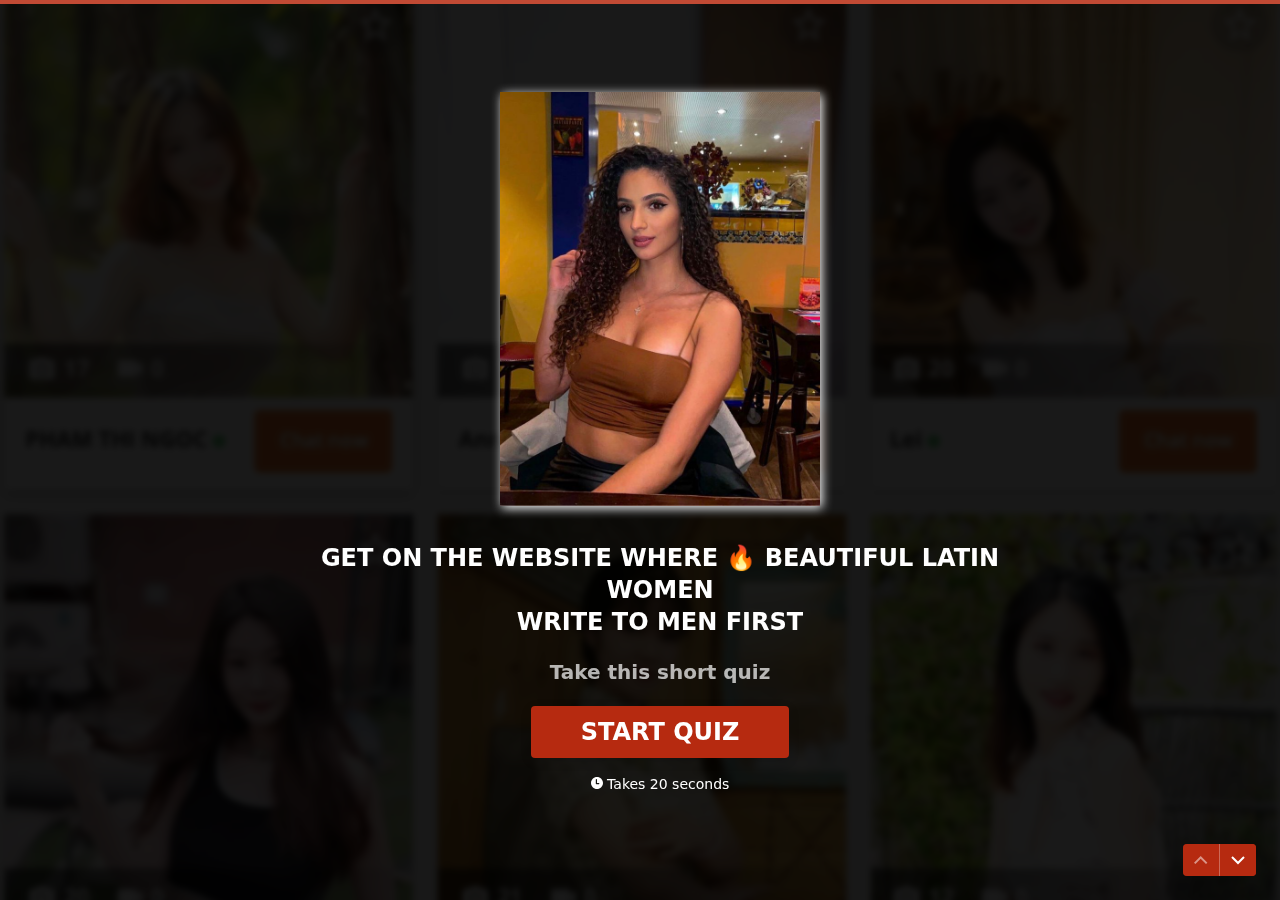
==== latina/index.html @ 430ce26b "Latin basic" ====
<!DOCTYPE html>
<html lang="en">

<head>
    <meta charset="UTF-8">
    <meta http-equiv="X-UA-Compatible" content="IE=edge">
    <meta name="viewport" content="width=device-width, initial-scale=1.0">
    <link rel="stylesheet" href="./scss/reset.css">
    <link rel="stylesheet" href="./scss/style.css">
    <link rel="preconnect" href="https://fonts.googleapis.com">
    <link rel="preconnect" href="https://fonts.gstatic.com" crossorigin>
    <link
        href="https://fonts.googleapis.com/css2?family=Oxygen&family=Roboto:ital,wght@0,400;0,700;1,400&family=Ubuntu:wght@400;700&display=swap"
        rel="stylesheet">
    <title>Quiz</title>
</head>
<!-- quiz with new anal v5-->

<body>
    <main>
        <div class="wrapper">
            <div class="line"></div>
            <div class="line" id="line"></div>
            <picture class="picture">
                <img src="./img/bg.jpg" alt="bg">
            </picture>

            <div class="container">
                <div class="main">
                    <div class="main__container">
                        <div class="main__header">
                            <picture class="main__header-img">
                                <source src="./img/photo.webp" type="webp">
                                <img src="./img/photo.jpg" alt="">
                            </picture>
                            <div class="main__wrapper">
                                <div class="main__header-title">
                                    <h1>
                                        GET ON THE WEBSITE WHERE 🔥 BEAUTIFUL LATIN WOMEN
                                        <br>
                                        WRITE TO MEN FIRST
                                    </h1>

                                </div>
                                <p class="main__header-title-subtitle">
                                    <strong>
                                        Take this short quiz
                                    </strong>
                                </p>
                                <button class="main__button start__button">
                                    <span class="main__button-text-start">
                                        START QUIZ
                                    </span>
                                </button>
                                <p class="timer">
                                    <span data-qa="icon" aria-hidden="true" class="time">
                                        <svg width="12" height="12" viewBox="0 0 12 12">
                                            <path fill-rule="evenodd" clip-rule="evenodd"
                                                d="M12 6C12 2.68629 9.31371 0 6 0C2.68629 0 0 2.68629 0 6C0 9.31371 2.68629 12 6 12C9.31371 12 12 9.31371 12 6ZM5.99033 2.59455C5.93953 2.31465 5.69455 2.1024 5.4 2.1024C5.06863 2.1024 4.8 2.37103 4.8 2.7024V6.6L4.80967 6.70785C4.86047 6.98775 5.10545 7.2 5.4 7.2H7.8L7.90785 7.19033C8.18775 7.13953 8.4 6.89455 8.4 6.6C8.4 6.26863 8.13137 6 7.8 6H6V2.7024L5.99033 2.59455Z">
                                            </path>
                                        </svg>
                                    </span>
                                    Takes 20 seconds
                                </p>
                            </div>
                        </div>

                        <div class="main__header">
                            <div class="main__num">
                                <div class="main__num-inner">
                                    <span class="main__num-number">
                                        1
                                    </span>
                                    <span class="main__num-svg desc">
                                        <svg style="height: 10px; width: 11px;">
                                            <path d="M7.586 5L4.293 1.707 5.707.293 10.414 5 5.707 9.707 4.293 8.293z">
                                            </path>
                                            <path d="M8 4v2H0V4z"></path>
                                        </svg>

                                    </span>
                                    <span class="main__num-svg mob">
                                        <svg style="height: 7px; width: 8px;">
                                            <path d="M5 3.5v1.001H-.002v-1z"></path>
                                            <path d="M4.998 4L2.495 1.477 3.2.782 6.416 4 3.199 7.252l-.704-.709z">
                                            </path>
                                        </svg>
                                    </span>
                                </div>
                            </div>
                            <div class="main__wrapper">
                                <p class="main__header-title">
                                    <strong>
                                        ARE YOU INTERESTED IN LATIN WOMEN?
                                    </strong>
                                </p>
                                <br>
                                <br>
                                <div class="main__header-wrapper">
                                    <div class="main__header-block">
                                        <ul class="main__header-items">
                                            <li class="main__header-item">
                                                <span class="main__header-item-letter">
                                                    <span class="main__header-item-letter-hover">key</span>
                                                    A
                                                </span>
                                                <div class="main__text-inner">
                                                    <p class="main__header-item-text">
                                                        I have already dates one
                                                    </p>
                                                    <div class="main__header-check">
                                                        <svg style="height: 13px; width: 16px;">
                                                            <path
                                                                d='M14.293.293l1.414 1.414L5 12.414.293 7.707l1.414-1.414L5 9.586z'>
                                                            </path>
                                                        </svg>
                                                    </div>
                                                </div>
                                            </li>
                                            <li class="main__header-item">
                                                <span class="main__header-item-letter">
                                                    <span class="main__header-item-letter-hover">key</span>
                                                    B
                                                </span>
                                                <div class="main__text-inner">
                                                    <p class="main__header-item-text">
                                                        I feel drawn towards them
                                                    </p>
                                                    <div class="main__header-check">
                                                        <svg style="height: 13px; width: 16px;">
                                                            <path
                                                                d='M14.293.293l1.414 1.414L5 12.414.293 7.707l1.414-1.414L5 9.586z'>
                                                            </path>
                                                        </svg>
                                                    </div>
                                                </div>
                                            </li>
                                            <li class="main__header-item">
                                                <span class="main__header-item-letter">
                                                    <span class="main__header-item-letter-hover">key</span>
                                                    C
                                                </span>
                                                <div class="main__text-inner">
                                                    <p class="main__header-item-text">
                                                        I'm not interested in them
                                                    </p>
                                                    <div class="main__header-check">
                                                        <svg style="height: 13px; width: 16px;">
                                                            <path
                                                                d='M14.293.293l1.414 1.414L5 12.414.293 7.707l1.414-1.414L5 9.586z'>
                                                            </path>
                                                        </svg>
                                                    </div>
                                                </div>
                                            </li>
                                        </ul>
                                    </div>
                                    <button class="main__button">
                                        <span class="main__button-text">
                                            OK
                                        </span>
                                        <span>
                                            <svg class=" main__button-svg" style="height: 13px; width: 16px;">
                                                <path
                                                    d='M14.293.293l1.414 1.414L5 12.414.293 7.707l1.414-1.414L5 9.586z'>
                                                </path>
                                            </svg>
                                        </span>
                                    </button>
                                </div>
                            </div>
                        </div>

                        <div class="main__header">
                            <div class="main__num">
                                <div class="main__num-inner">
                                    <span class="main__num-number">
                                        2
                                    </span>
                                    <span class="main__num-svg desc">
                                        <svg style="height: 10px; width: 11px;">
                                            <path d="M7.586 5L4.293 1.707 5.707.293 10.414 5 5.707 9.707 4.293 8.293z">
                                            </path>
                                            <path d="M8 4v2H0V4z"></path>
                                        </svg>

                                    </span>
                                    <span class="main__num-svg mob">
                                        <svg style="height: 7px; width: 8px;">
                                            <path d="M5 3.5v1.001H-.002v-1z"></path>
                                            <path d="M4.998 4L2.495 1.477 3.2.782 6.416 4 3.199 7.252l-.704-.709z">
                                            </path>
                                        </svg>
                                    </span>
                                </div>
                            </div>
                            <div class="main__wrapper">
                                <p class="main__header-title">
                                    <strong>
                                        WHAT DO YOU THINK ABOUT AGE DIFFERENCE?
                                    </strong>
                                </p>
                                <br>
                                <br>
                                <div class="main__header-wrapper">
                                    <div class="main__header-block">
                                        <ul class="main__header-items">
                                            <li class="main__header-item">
                                                <span class="main__header-item-letter">
                                                    <span class="main__header-item-letter-hover">key</span>
                                                    A
                                                </span>
                                                <div class="main__text-inner">
                                                    <p class="main__header-item-text">
                                                        The man can be older than the woman
                                                    </p>
                                                    <div class="main__header-check">
                                                        <svg style="height: 13px; width: 16px;">
                                                            <path
                                                                d='M14.293.293l1.414 1.414L5 12.414.293 7.707l1.414-1.414L5 9.586z'>
                                                            </path>
                                                        </svg>
                                                    </div>
                                                </div>
                                            </li>
                                            <li class="main__header-item">
                                                <span class="main__header-item-letter">
                                                    <span class="main__header-item-letter-hover">key</span>
                                                    B
                                                </span>
                                                <div class="main__text-inner">
                                                    <p class="main__header-item-text">
                                                        The woman can be older than the man
                                                    </p>
                                                    <div class="main__header-check">
                                                        <svg style="height: 13px; width: 16px;">
                                                            <path
                                                                d='M14.293.293l1.414 1.414L5 12.414.293 7.707l1.414-1.414L5 9.586z'>
                                                            </path>
                                                        </svg>
                                                    </div>
                                                </div>
                                            </li>
                                            <li class="main__header-item">
                                                <span class="main__header-item-letter">
                                                    <span class="main__header-item-letter-hover">key</span>
                                                    C
                                                </span>
                                                <div class="main__text-inner">
                                                    <p class="main__header-item-text">
                                                        I don't care
                                                    </p>
                                                    <div class="main__header-check">
                                                        <svg style="height: 13px; width: 16px;">
                                                            <path
                                                                d='M14.293.293l1.414 1.414L5 12.414.293 7.707l1.414-1.414L5 9.586z'>
                                                            </path>
                                                        </svg>
                                                    </div>
                                                </div>
                                            </li>
                                        </ul>
                                    </div>
                                    <button class="main__button">
                                        <span class="main__button-text">
                                            OK
                                        </span>
                                        <span>
                                            <svg class=" main__button-svg" style="height: 13px; width: 16px;">
                                                <path
                                                    d='M14.293.293l1.414 1.414L5 12.414.293 7.707l1.414-1.414L5 9.586z'>
                                                </path>
                                            </svg>
                                        </span>
                                    </button>
                                </div>
                            </div>
                        </div>

                        

                        <div class="main__header">
                            <div class="main__num">
                                <div class="main__num-inner">
                                    <span class="main__num-number">
                                        3
                                    </span>
                                    <span class="main__num-svg desc">
                                        <svg style="height: 10px; width: 11px;">
                                            <path d="M7.586 5L4.293 1.707 5.707.293 10.414 5 5.707 9.707 4.293 8.293z">
                                            </path>
                                            <path d="M8 4v2H0V4z"></path>
                                        </svg>

                                    </span>
                                    <span class="main__num-svg mob">
                                        <svg style="height: 7px; width: 8px;">
                                            <path d="M5 3.5v1.001H-.002v-1z"></path>
                                            <path d="M4.998 4L2.495 1.477 3.2.782 6.416 4 3.199 7.252l-.704-.709z">
                                            </path>
                                        </svg>
                                    </span>
                                </div>
                            </div>
                            <div class="main__wrapper">
                                <p class="main__header-title">
                                    <strong>
                                        ONE FEMALE MEMBER WANTS TO VISIT YOU. WHICH PLACE DO YOU SUGGEST?
                                    </strong>
                                </p>
                                <br>
                                <br>
                                <div class="main__header-wrapper">
                                    <div class="main__header-block">
                                        <ul class="main__header-items">
                                            <a href="./finish/index.html" class="start-button">
                                                <li class="main__header-item">
                                                    <span class="main__header-item-letter">
                                                        <span class="main__header-item-letter-hover">key</span>
                                                        A
                                                    </span>
                                                    <div class="main__text-inner">
                                                        <p class="main__header-item-text">
                                                            Hotel
                                                        </p>
                                                        <div class="main__header-check">
                                                            <svg style="height: 13px; width: 16px;">
                                                                <path
                                                                    d='M14.293.293l1.414 1.414L5 12.414.293 7.707l1.414-1.414L5 9.586z'>
                                                                </path>
                                                            </svg>
                                                        </div>
                                                    </div>
                                                </li>
                                            </a>
                                            <a href="./finish/index.html" class="start-button">
                                                <li class="main__header-item">
                                                    <span class="main__header-item-letter">
                                                        <span class="main__header-item-letter-hover">key</span>
                                                        B
                                                    </span>
                                                    <div class="main__text-inner">
                                                        <p class="main__header-item-text">
                                                            Cinema
                                                        </p>
                                                        <div class="main__header-check">
                                                            <svg style="height: 13px; width: 16px;">
                                                                <path
                                                                    d='M14.293.293l1.414 1.414L5 12.414.293 7.707l1.414-1.414L5 9.586z'>
                                                                </path>
                                                            </svg>
                                                        </div>
                                                    </div>
                                                </li>
                                            </a>
                                            <a href="./finish/index.html" class="start-button">
                                                <li class="main__header-item">
                                                    <span class="main__header-item-letter">
                                                        <span class="main__header-item-letter-hover">key</span>
                                                        C
                                                    </span>
                                                    <div class="main__text-inner">
                                                        <p class="main__header-item-text">
                                                            City park
                                                        </p>
                                                        <div class="main__header-check">
                                                            <svg style="height: 13px; width: 16px;">
                                                                <path
                                                                    d='M14.293.293l1.414 1.414L5 12.414.293 7.707l1.414-1.414L5 9.586z'>
                                                                </path>
                                                            </svg>
                                                        </div>
                                                    </div>
                                                </li>
                                            </a>
                                        </ul>
                                    </div>
                                    <a href="./finish/index.html" class="main__button start__button start-button">
                                        <span class="main__button-text">
                                            Submit
                                        </span>
                                    </a>
                                </div>
                            </div>
                        </div>
                    </div>
                </div>
                <div class="footer">
                    <div class="footer__inner">
                        <div class="footer__wrapper">
                            <nav class="footer__nav">
                                <button class="footer__btn " id="button__down">
                                    <span class="footer__btn-span">
                                        <svg class="footer__btn-span-svg" style="height: 9; width: 14px">
                                            <path d="M12.293.293l1.414 1.414L7 8.414.293 1.707 1.707.293 7 5.586z">
                                            </path>
                                        </svg>
                                    </span>
                                </button>

                                <div class="footer__divider"></div>

                                <button class="footer__btn " id="button__up" disabled>
                                    <span class="footer__btn-span">
                                        <svg class="footer__btn-span-svg" style="height: 9; width: 14px">
                                            <path
                                                d="M11.996 8.121l1.414-1.414L6.705 0 0 6.707l1.414 1.414 5.291-5.293z">
                                            </path>
                                        </svg>
                                    </span>
                                </button>

                            </nav>

                        </div>
                    </div>
                </div>

            </div>
        </div>
    </main>
    <script src="./js/main.js"></script>

</body>

</html>
---- latina/scss/style.css ----
*{box-sizing:border-box}:root{--main-btn-color: rgb(182, 42, 16);--main-hover-color: rgb(193, 74, 52)}html{height:100%;margin:0;padding:0;overflow:hidden}a{outline:none;border:none;text-decoration:none;color:inherit}a.button{font-weight:700;cursor:pointer;font-family:inherit;width:100%;margin:0px;box-shadow:rgba(0,0,0,.1) 0px 3px 12px 0px;padding:8px 18px;min-height:48px;background-color:var(--main-btn-color);color:#fff;border-radius:4px;text-align:center;font-size:24px;line-height:32px}li{list-style:none}body{font-family:system-ui,-apple-system,BlinkMacSystemFont,"Segoe UI",Roboto,Oxygen,Ubuntu,Cantarell,"Fira Sans","Droid Sans","Helvetica Neue",sans-serif;font-weight:normal;overflow:hidden;margin:0;padding:0;width:100%;height:100%;max-height:calc(var(--vh, 1vh)*100);color:#fff}.picture{position:absolute;z-index:-1;display:flex;top:0;left:0;width:100%;height:100%}.picture::before{position:absolute;content:"";background-color:rgba(0,0,0,.9);top:0;left:0;width:100%;height:100%}.picture img{width:100%;height:100%;object-fit:cover;object-position:top}.main{display:flex;flex-direction:column;justify-content:center;align-items:center;padding:25px;overflow:hidden;height:calc(var(--vh, 1vh)*100)}.main__inner{overflow:auto;height:100%}.main__picture{display:block;margin:0px auto;max-width:220px;width:100%;height:auto}.main__picture img{width:100%;height:auto;margin:0px auto;padding-bottom:20px}.main__text{text-align:center;font-weight:normal;line-height:35px;max-width:700px}@media(max-width: 767px){.main__text{font-size:calc(24px + 34.2*(100vw - 320px)/1280)}}@media(min-width: 768px){.main__text{font-size:calc(24px + 6*100vw/1280)}}.main__text p{padding-bottom:35px}.main__footer{position:fixed;width:100%;height:75px;z-index:10;display:flex;flex-direction:column;bottom:0;justify-content:center;align-items:center;padding:8px 16px;background-color:rgba(255,255,255,.05);box-shadow:rgba(255,255,255,.2) 0px -1px}.main__button{display:flex;align-items:center;justify-content:center;width:100%}.main__button-link{display:flex;justify-content:center;width:100%}.main__button button{width:100%}@media(min-width: 768px){.main__picture{max-width:300px}.main__footer{margin-top:20px}.main__text{line-height:44px}.main__button{width:auto}a.button{font-size:34px;width:fit-content;padding:13px 40px}}.line{width:100%;height:4px;overflow:hidden;position:fixed;top:0;left:0;background-color:var(--main-hover-color);transition:width .3s ease}.time{fill:#fff}.timer{text-align:center;font-size:14px;line-height:20px}.main__header-title div,.main__header-title h1{font-weight:600;font-size:24px;line-height:32px;text-align:center;color:#fff;margin-bottom:16px}.main__header-title-subtitle{font-size:20px;line-height:28px;color:rgba(255,255,255,.7);text-align:center}.big{margin-bottom:10px}.little{font-weight:normal}.main__header-img{max-width:320px;max-height:46vh;margin:0 auto 20px;box-shadow:2px 2px 10px #fff;width:100%;height:100%;position:relative}.main__header-img img{width:100%;height:100%;object-fit:cover;position:absolute;object-position:top}.main__button-text-start{font-size:24px;line-height:28px;padding:5px 35px}.main__header-item.checked{animation:blink .2s linear 2;box-shadow:rgba(255,247,249,.8) 0 0 0 2px inset}.main__header-item.checked:active{animation:blink .2s linear 2}.main__header-item.checked .main__header-check{display:block}.main__header-item.checked .main__header-item-letter{white-space:nowrap;border-color:#fff;background-color:#fff;color:#2f2c29}.main__header-item:hover .main__header-item-letter{width:50px;margin-left:-26px;display:flex;flex-direction:row}.main__header-item:hover .main__header-item-letter-hover{display:block;margin-right:5px}.footer__btn:disabled{opacity:.5}@keyframes blink{0%{opacity:1}20%{opacity:.5}70%{opacity:.2}80%{opacity:0}90%{opacity:0}}.main__text-inner{display:flex;align-items:center}.main{height:calc(var(--vh, 1vh)*100);max-width:1440px;margin:auto}.main__container{height:100vh;padding:0 40px;min-height:calc(var(--vh, 1vh)*100);overflow:hidden;display:flex;flex-direction:column}.main__num{display:flex;top:25px;align-items:center;position:relative;right:40px;width:30px}.main__num-inner{fill:#fff}.main__header{height:calc(var(--vh, 1vh)*100);min-height:100%;max-width:750px;flex-direction:column;padding-left:40px;margin:auto;text-align:left;justify-content:center;align-items:flex-start;overflow:auto;transition:margin 1s ease;position:relative;display:inline-flex}.main__header-wrapper{width:fit-content;max-width:100%}.main__header-title{font-size:24px;line-height:32px;color:#fff}.main__header-check{display:none;flex-shrink:0;opacity:1;fill:#fff;transition:fill .2s ease 0s;position:absolute;right:14px}.main__header-items{display:flex;flex-direction:column}.main__header-item{margin-bottom:8px;margin-right:0;width:100%;min-width:75px;min-height:40px;position:relative;display:flex;border-radius:4px;box-shadow:rgba(255,255,255,.6) 0px 0px 0px 1px inset;color:#fff;background-color:rgba(255,255,255,.1);outline:0;padding:4px;cursor:pointer;opacity:1;font-weight:300;min-width:168px}.main__header-item:hover{background-color:rgba(255,255,255,.5)}.main__header-item-text{max-width:100%;font-size:20px;line-height:28px;margin:0 40px 0 35px}.main__header-item-letter{position:absolute;width:24px;min-width:22px;margin:5px;height:24px;border-radius:2px;font-size:12px;line-height:16px;border-radius:2px;border-color:rgba(255,255,255,.6);background-color:rgba(4,1,3,.8);border:1px solid rgba(255,255,255,.6);display:flex;align-items:center;font-weight:700;justify-content:center;flex-direction:column;text-align:center}.main__header-item-letter-hover{display:none}.main__header-block+.main__button{margin:16px 0}.main__button{width:fit-content;position:relative;font-family:inherit;font-weight:700;display:flex;justify-content:center;align-items:center;cursor:pointer;outline:none;border:1px solid rgba(0,0,0,0);margin:16px auto;box-shadow:rgba(0,0,0,.1) 0 3px 12px 0;padding:6px 14px;min-height:40px;background-color:var(--main-btn-color);color:#fff;border-radius:4px}.main__button:hover{background-color:var(--main-hover-color)}.main__button-svg{margin-left:8px;display:block;fill:#fff;transition:fill .2s ease 0s}.main__button-text{margin:0;max-width:100%;font-weight:unset;font-size:20px;line-height:28px}.footer__inner{width:100%;display:flex;-webkit-box-pack:start;justify-content:flex-start;flex-direction:row-reverse;font-family:sans-serif;padding:24px;pointer-events:none;position:absolute;bottom:0;left:0}.footer__wrapper{display:flex;flex-direction:row;justify-content:flex-end;width:auto;box-shadow:none;border-radius:4px;user-select:none;line-height:0;background-color:rgba(0,0,0,0);pointer-events:auto;white-space:nowrap}.footer__nav{display:flex;flex-direction:row-reverse;border-radius:4px;background-color:var(--main-btn-color)}.footer__btn{font-weight:700;cursor:pointer;outline:none;border:1px solid rgba(0,0,0,0);width:36px;min-width:36px;height:32px;justify-content:center;background-color:var(--main-btn-color);color:#fff;border-radius:4px}.footer__btn:hover{background-color:var(--main-hover-color)}.footer__btn-span-svg{display:block;fill:#fff;transition:fill .2s ease 0s;margin:auto}.footer__divider{background-color:rgba(255,255,255,.3);width:1px;height:100%}.footer .submit__button{width:fit-content}.mob{display:none}@media(max-width: 568px)and (orientation: landscape){.main__header{display:inline-block}}@media(max-width: 568px){.mob{display:block}.desc{display:none}.container{max-width:540px;margin:0 auto}.submit__button{width:100%}.main__container{padding:0}.main__header{padding:20px 40px 60px;text-align:left}.main__header-title{font-size:30px;line-height:38px;font-weight:300}.main__header-item-text{font-size:20px;line-height:28px;font-weight:300}.main__button-text{font-size:16px;line-height:24px}.main__num{right:23px;top:32px}.main__num-number{font-weight:unset;font-size:14px;line-height:20px}.main__num-svg{margin-left:3px}.main__num-inner{display:flex;align-items:flex-start}a{width:100%}.footer__inner{flex-direction:revert;width:100%;background-color:rgba(47,44,41,.8);z-index:10;padding:8px}}@media(max-width: 575px){.main__header-title div{font-size:18px;line-height:28px}.main__header-title h1{font-size:18px;line-height:22px}.big{margin-bottom:3px}}.main__header-item a{display:flex;width:100%}/*# sourceMappingURL=style.css.map */
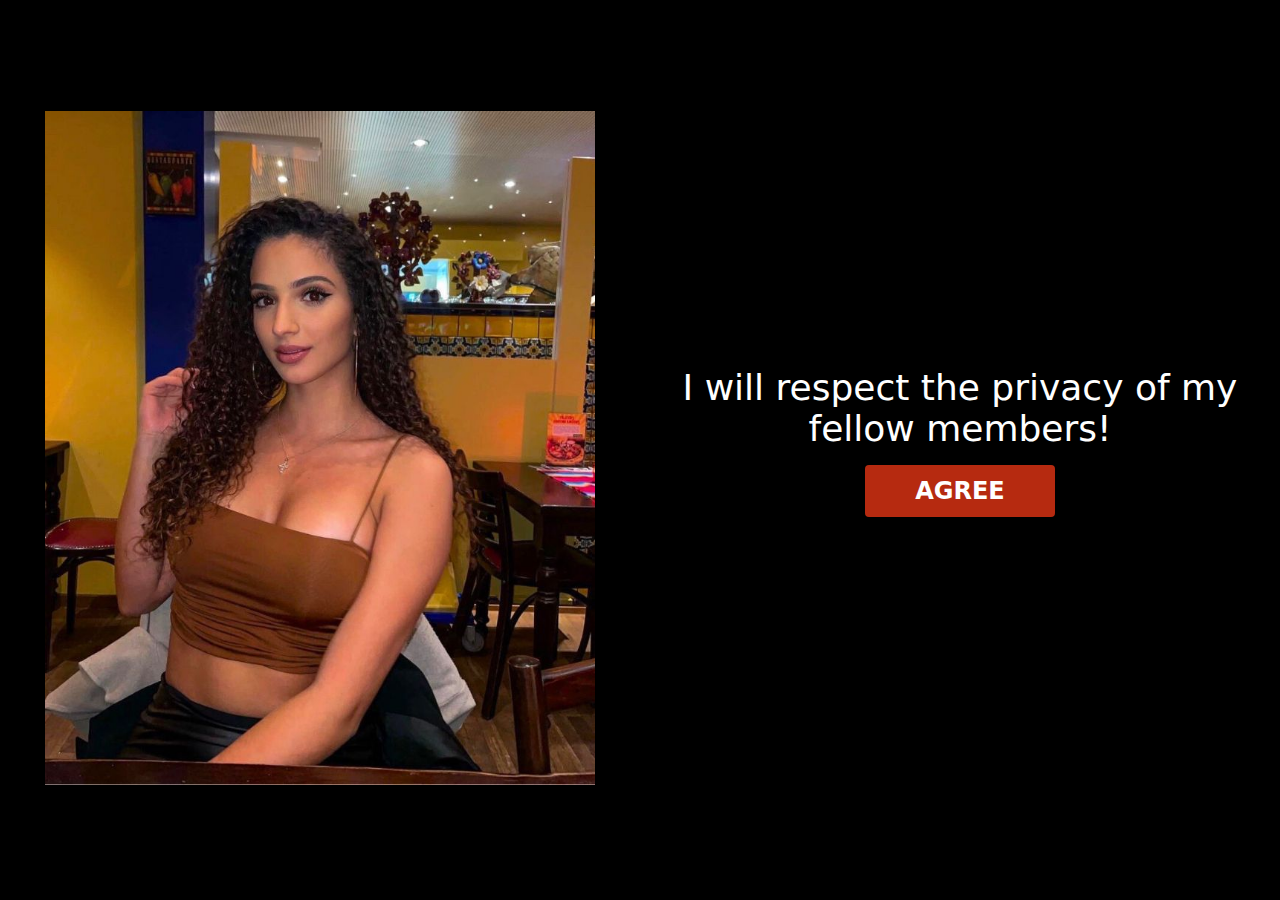
==== commit 8c0f9fe9: "Finish beta version" ====
--- a/latina/index.html
+++ b/latina/index.html
@@ -20,13 +20,36 @@
 <body>
     <main>
         <div class="wrapper">
-            <div class="line"></div>
             <div class="line" id="line"></div>
             <picture class="picture">
                 <img src="./img/bg.jpg" alt="bg">
             </picture>
 
-            <div class="container">
+            <div class="container main__hero-wrapper">
+                <div class="main">
+                    <div class="main__hero">
+                        <picture class="main__hero-img">
+                            <source src="./img/photo.webp" type="webp">
+                            <img src="./img/photo.jpg" alt="">
+                        </picture>                        
+                        <div class="main__hero-start">
+                            <div class="hero-title">
+                                I will respect the privacy of my fellow members!
+                            </div>
+                            <div class="hero-button">
+                                <button id="hero__button" class="hero__button">
+                                    <span class="main__button-text-start">
+                                        AGREE
+                                    </span>
+                                </button>
+                            </div>
+                        </div>                                                 
+                    </div>
+                </div>
+            </div>
+
+            <!-- Main content -->
+            <div class="container main-content-wrapper">
                 <div class="main">
                     <div class="main__container">
                         <div class="main__header">
@@ -314,7 +337,7 @@
                                 <div class="main__header-wrapper">
                                     <div class="main__header-block">
                                         <ul class="main__header-items">
-                                            <a href="./finish/index.html" class="start-button">
+                                            <a class="start-button end__button">
                                                 <li class="main__header-item">
                                                     <span class="main__header-item-letter">
                                                         <span class="main__header-item-letter-hover">key</span>
@@ -334,7 +357,7 @@
                                                     </div>
                                                 </li>
                                             </a>
-                                            <a href="./finish/index.html" class="start-button">
+                                            <a  class="start-button end__button">
                                                 <li class="main__header-item">
                                                     <span class="main__header-item-letter">
                                                         <span class="main__header-item-letter-hover">key</span>
@@ -354,7 +377,7 @@
                                                     </div>
                                                 </li>
                                             </a>
-                                            <a href="./finish/index.html" class="start-button">
+                                            <a  class="start-button end__button">
                                                 <li class="main__header-item">
                                                     <span class="main__header-item-letter">
                                                         <span class="main__header-item-letter-hover">key</span>
@@ -376,7 +399,7 @@
                                             </a>
                                         </ul>
                                     </div>
-                                    <a href="./finish/index.html" class="main__button start__button start-button">
+                                    <a  class="main__button start__button start-button end__button">
                                         <span class="main__button-text">
                                             Submit
                                         </span>
@@ -418,7 +441,51 @@
                 </div>
 
             </div>
-        </div>
+            <!-- Main content ends -->
+
+            <!-- END SCREEN -->
+            <div class="container end__wrapper">
+                <div class="main">
+                    <div class="main__inner">
+                        <div class="main__image">
+                            <picture class="main__picture">
+                                <source srcset="img/photo.webp">
+                                <img src="img/photo.jpg" alt="">
+                            </picture>
+                        </div>
+                        <div class="main__wrapper">
+                            <div class="main__header-title">
+                                <div>
+                                    <p class="big">
+                                        <strong>CONGRATULATIONS!</strong>
+                                        YOU GET👇
+                                    </p>
+                                    <span class="little">
+                                        💋 List of compatible Latin Women, which already waiting for YOU on the
+                                        Website!
+                                        <br>
+                                        💋 Welcome Bonus (20 credits)
+                                        <br>
+                                        💋 Free Registration!
+                                    </span>
+                                </div>
+                                <h1>
+                                    CLICK TO CREATE YOUR ACCOUNT
+                                </h1>
+
+                            </div>
+                            <a class="main__button start__button start-button clickButton" href="{offer_link}">
+                                <span class="main__button-text-start">
+                                    CONTINUE
+                                </span>
+                            </a>
+                        </div>
+                    </div>
+                </div>
+            </div>
+            <!-- End Screen ends-->
+
+        </div> <!-- Wrapper ends -->
     </main>
     <script src="./js/main.js"></script>
 
--- a/latina/scss/style.css
+++ b/latina/scss/style.css
@@ -1 +1 @@
-*{box-sizing:border-box}:root{--main-btn-color: rgb(182, 42, 16);--main-hover-color: rgb(193, 74, 52)}html{height:100%;margin:0;padding:0;overflow:hidden}a{outline:none;border:none;text-decoration:none;color:inherit}a.button{font-weight:700;cursor:pointer;font-family:inherit;width:100%;margin:0px;box-shadow:rgba(0,0,0,.1) 0px 3px 12px 0px;padding:8px 18px;min-height:48px;background-color:var(--main-btn-color);color:#fff;border-radius:4px;text-align:center;font-size:24px;line-height:32px}li{list-style:none}body{font-family:system-ui,-apple-system,BlinkMacSystemFont,"Segoe UI",Roboto,Oxygen,Ubuntu,Cantarell,"Fira Sans","Droid Sans","Helvetica Neue",sans-serif;font-weight:normal;overflow:hidden;margin:0;padding:0;width:100%;height:100%;max-height:calc(var(--vh, 1vh)*100);color:#fff}.picture{position:absolute;z-index:-1;display:flex;top:0;left:0;width:100%;height:100%}.picture::before{position:absolute;content:"";background-color:rgba(0,0,0,.9);top:0;left:0;width:100%;height:100%}.picture img{width:100%;height:100%;object-fit:cover;object-position:top}.main{display:flex;flex-direction:column;justify-content:center;align-items:center;padding:25px;overflow:hidden;height:calc(var(--vh, 1vh)*100)}.main__inner{overflow:auto;height:100%}.main__picture{display:block;margin:0px auto;max-width:220px;width:100%;height:auto}.main__picture img{width:100%;height:auto;margin:0px auto;padding-bottom:20px}.main__text{text-align:center;font-weight:normal;line-height:35px;max-width:700px}@media(max-width: 767px){.main__text{font-size:calc(24px + 34.2*(100vw - 320px)/1280)}}@media(min-width: 768px){.main__text{font-size:calc(24px + 6*100vw/1280)}}.main__text p{padding-bottom:35px}.main__footer{position:fixed;width:100%;height:75px;z-index:10;display:flex;flex-direction:column;bottom:0;justify-content:center;align-items:center;padding:8px 16px;background-color:rgba(255,255,255,.05);box-shadow:rgba(255,255,255,.2) 0px -1px}.main__button{display:flex;align-items:center;justify-content:center;width:100%}.main__button-link{display:flex;justify-content:center;width:100%}.main__button button{width:100%}@media(min-width: 768px){.main__picture{max-width:300px}.main__footer{margin-top:20px}.main__text{line-height:44px}.main__button{width:auto}a.button{font-size:34px;width:fit-content;padding:13px 40px}}.line{width:100%;height:4px;overflow:hidden;position:fixed;top:0;left:0;background-color:var(--main-hover-color);transition:width .3s ease}.time{fill:#fff}.timer{text-align:center;font-size:14px;line-height:20px}.main__header-title div,.main__header-title h1{font-weight:600;font-size:24px;line-height:32px;text-align:center;color:#fff;margin-bottom:16px}.main__header-title-subtitle{font-size:20px;line-height:28px;color:rgba(255,255,255,.7);text-align:center}.big{margin-bottom:10px}.little{font-weight:normal}.main__header-img{max-width:320px;max-height:46vh;margin:0 auto 20px;box-shadow:2px 2px 10px #fff;width:100%;height:100%;position:relative}.main__header-img img{width:100%;height:100%;object-fit:cover;position:absolute;object-position:top}.main__button-text-start{font-size:24px;line-height:28px;padding:5px 35px}.main__header-item.checked{animation:blink .2s linear 2;box-shadow:rgba(255,247,249,.8) 0 0 0 2px inset}.main__header-item.checked:active{animation:blink .2s linear 2}.main__header-item.checked .main__header-check{display:block}.main__header-item.checked .main__header-item-letter{white-space:nowrap;border-color:#fff;background-color:#fff;color:#2f2c29}.main__header-item:hover .main__header-item-letter{width:50px;margin-left:-26px;display:flex;flex-direction:row}.main__header-item:hover .main__header-item-letter-hover{display:block;margin-right:5px}.footer__btn:disabled{opacity:.5}@keyframes blink{0%{opacity:1}20%{opacity:.5}70%{opacity:.2}80%{opacity:0}90%{opacity:0}}.main__text-inner{display:flex;align-items:center}.main{height:calc(var(--vh, 1vh)*100);max-width:1440px;margin:auto}.main__container{height:100vh;padding:0 40px;min-height:calc(var(--vh, 1vh)*100);overflow:hidden;display:flex;flex-direction:column}.main__num{display:flex;top:25px;align-items:center;position:relative;right:40px;width:30px}.main__num-inner{fill:#fff}.main__header{height:calc(var(--vh, 1vh)*100);min-height:100%;max-width:750px;flex-direction:column;padding-left:40px;margin:auto;text-align:left;justify-content:center;align-items:flex-start;overflow:auto;transition:margin 1s ease;position:relative;display:inline-flex}.main__header-wrapper{width:fit-content;max-width:100%}.main__header-title{font-size:24px;line-height:32px;color:#fff}.main__header-check{display:none;flex-shrink:0;opacity:1;fill:#fff;transition:fill .2s ease 0s;position:absolute;right:14px}.main__header-items{display:flex;flex-direction:column}.main__header-item{margin-bottom:8px;margin-right:0;width:100%;min-width:75px;min-height:40px;position:relative;display:flex;border-radius:4px;box-shadow:rgba(255,255,255,.6) 0px 0px 0px 1px inset;color:#fff;background-color:rgba(255,255,255,.1);outline:0;padding:4px;cursor:pointer;opacity:1;font-weight:300;min-width:168px}.main__header-item:hover{background-color:rgba(255,255,255,.5)}.main__header-item-text{max-width:100%;font-size:20px;line-height:28px;margin:0 40px 0 35px}.main__header-item-letter{position:absolute;width:24px;min-width:22px;margin:5px;height:24px;border-radius:2px;font-size:12px;line-height:16px;border-radius:2px;border-color:rgba(255,255,255,.6);background-color:rgba(4,1,3,.8);border:1px solid rgba(255,255,255,.6);display:flex;align-items:center;font-weight:700;justify-content:center;flex-direction:column;text-align:center}.main__header-item-letter-hover{display:none}.main__header-block+.main__button{margin:16px 0}.main__button{width:fit-content;position:relative;font-family:inherit;font-weight:700;display:flex;justify-content:center;align-items:center;cursor:pointer;outline:none;border:1px solid rgba(0,0,0,0);margin:16px auto;box-shadow:rgba(0,0,0,.1) 0 3px 12px 0;padding:6px 14px;min-height:40px;background-color:var(--main-btn-color);color:#fff;border-radius:4px}.main__button:hover{background-color:var(--main-hover-color)}.main__button-svg{margin-left:8px;display:block;fill:#fff;transition:fill .2s ease 0s}.main__button-text{margin:0;max-width:100%;font-weight:unset;font-size:20px;line-height:28px}.footer__inner{width:100%;display:flex;-webkit-box-pack:start;justify-content:flex-start;flex-direction:row-reverse;font-family:sans-serif;padding:24px;pointer-events:none;position:absolute;bottom:0;left:0}.footer__wrapper{display:flex;flex-direction:row;justify-content:flex-end;width:auto;box-shadow:none;border-radius:4px;user-select:none;line-height:0;background-color:rgba(0,0,0,0);pointer-events:auto;white-space:nowrap}.footer__nav{display:flex;flex-direction:row-reverse;border-radius:4px;background-color:var(--main-btn-color)}.footer__btn{font-weight:700;cursor:pointer;outline:none;border:1px solid rgba(0,0,0,0);width:36px;min-width:36px;height:32px;justify-content:center;background-color:var(--main-btn-color);color:#fff;border-radius:4px}.footer__btn:hover{background-color:var(--main-hover-color)}.footer__btn-span-svg{display:block;fill:#fff;transition:fill .2s ease 0s;margin:auto}.footer__divider{background-color:rgba(255,255,255,.3);width:1px;height:100%}.footer .submit__button{width:fit-content}.mob{display:none}@media(max-width: 568px)and (orientation: landscape){.main__header{display:inline-block}}@media(max-width: 568px){.mob{display:block}.desc{display:none}.container{max-width:540px;margin:0 auto}.submit__button{width:100%}.main__container{padding:0}.main__header{padding:20px 40px 60px;text-align:left}.main__header-title{font-size:30px;line-height:38px;font-weight:300}.main__header-item-text{font-size:20px;line-height:28px;font-weight:300}.main__button-text{font-size:16px;line-height:24px}.main__num{right:23px;top:32px}.main__num-number{font-weight:unset;font-size:14px;line-height:20px}.main__num-svg{margin-left:3px}.main__num-inner{display:flex;align-items:flex-start}a{width:100%}.footer__inner{flex-direction:revert;width:100%;background-color:rgba(47,44,41,.8);z-index:10;padding:8px}}@media(max-width: 575px){.main__header-title div{font-size:18px;line-height:28px}.main__header-title h1{font-size:18px;line-height:22px}.big{margin-bottom:3px}}.main__header-item a{display:flex;width:100%}/*# sourceMappingURL=style.css.map */+*{box-sizing:border-box}:root{--main-btn-color: rgb(182, 42, 16);--main-hover-color: rgb(193, 74, 52)}html{height:100%;margin:0;padding:0;overflow:hidden}a{outline:none;border:none;text-decoration:none;color:inherit}a.button{font-weight:700;cursor:pointer;font-family:inherit;width:100%;margin:0px;box-shadow:rgba(0,0,0,.1) 0px 3px 12px 0px;padding:8px 18px;min-height:48px;background-color:var(--main-btn-color);color:#fff;border-radius:4px;text-align:center;font-size:24px;line-height:32px}li{list-style:none}body{font-family:system-ui,-apple-system,BlinkMacSystemFont,"Segoe UI",Roboto,Oxygen,Ubuntu,Cantarell,"Fira Sans","Droid Sans","Helvetica Neue",sans-serif;font-weight:normal;overflow:hidden;margin:0;padding:0;width:100%;height:100%;max-height:calc(var(--vh, 1vh)*100);color:#fff}.picture{position:absolute;z-index:-1;display:flex;top:0;left:0;width:100%;height:100%}.picture::before{position:absolute;content:"";background-color:rgba(0,0,0,.9);top:0;left:0;width:100%;height:100%}.picture img{width:100%;height:100%;object-fit:cover;object-position:top}.main{display:flex;flex-direction:column;justify-content:center;align-items:center;padding:25px;overflow:hidden;height:calc(var(--vh, 1vh)*100)}.main__inner{overflow:auto;height:100%}.main__picture{display:block;margin:0px auto;max-width:220px;width:100%;height:auto}.main__picture img{width:100%;height:auto;margin:0px auto;padding-bottom:20px}.main__text{text-align:center;font-weight:normal;line-height:35px;max-width:700px}@media(max-width: 767px){.main__text{font-size:calc(24px + 34.2*(100vw - 320px)/1280)}}@media(min-width: 768px){.main__text{font-size:calc(24px + 6*100vw/1280)}}.main__text p{padding-bottom:35px}.main__footer{position:fixed;width:100%;height:75px;z-index:10;display:flex;flex-direction:column;bottom:0;justify-content:center;align-items:center;padding:8px 16px;background-color:rgba(255,255,255,.05);box-shadow:rgba(255,255,255,.2) 0px -1px}.main__button{display:flex;align-items:center;justify-content:center;width:100%}.main__button-link{display:flex;justify-content:center;width:100%}.main__button button{width:100%}@media(min-width: 768px){.main__picture{max-width:300px}.main__footer{margin-top:20px}.main__text{line-height:44px}.main__button{width:auto}a.button{font-size:34px;width:fit-content;padding:13px 40px}}.line{width:0%;height:4px;overflow:hidden;position:fixed;top:0;left:0;background-color:var(--main-hover-color);transition:width .3s ease}.time{fill:#fff}.timer{text-align:center;font-size:14px;line-height:20px}.main__header-title div,.main__header-title h1{font-weight:600;font-size:24px;line-height:32px;text-align:center;color:#fff;margin-bottom:16px}.main__header-title-subtitle{font-size:20px;line-height:28px;color:rgba(255,255,255,.7);text-align:center}.big{margin-bottom:10px}.little{font-weight:normal}.main__header-img{max-width:320px;max-height:46vh;margin:0 auto 20px;box-shadow:2px 2px 10px #fff;width:100%;height:100%;position:relative}.main__header-img img{width:100%;height:100%;object-fit:cover;position:absolute;object-position:top}.main__button-text-start{font-size:24px;line-height:28px;padding:5px 35px}.main__header-item.checked{animation:blink .2s linear 2;box-shadow:rgba(255,247,249,.8) 0 0 0 2px inset}.main__header-item.checked:active{animation:blink .2s linear 2}.main__header-item.checked .main__header-check{display:block}.main__header-item.checked .main__header-item-letter{white-space:nowrap;border-color:#fff;background-color:#fff;color:#2f2c29}.main__header-item:hover .main__header-item-letter{width:50px;margin-left:-26px;display:flex;flex-direction:row}.main__header-item:hover .main__header-item-letter-hover{display:block;margin-right:5px}.footer__btn:disabled{opacity:.5}@keyframes blink{0%{opacity:1}20%{opacity:.5}70%{opacity:.2}80%{opacity:0}90%{opacity:0}}.main__text-inner{display:flex;align-items:center}.main{height:calc(var(--vh, 1vh)*100);max-width:1440px;margin:auto}.main__container{height:100vh;padding:0 40px;min-height:calc(var(--vh, 1vh)*100);overflow:hidden;display:flex;flex-direction:column}.main__num{display:flex;top:25px;align-items:center;position:relative;right:40px;width:30px}.main__num-inner{fill:#fff}.main__header{height:calc(var(--vh, 1vh)*100);min-height:100%;max-width:750px;flex-direction:column;padding-left:40px;margin:auto;text-align:left;justify-content:center;align-items:flex-start;overflow:auto;transition:margin 1s ease;position:relative;display:inline-flex}.main__header-wrapper{width:fit-content;max-width:100%}.main__header-title{font-size:24px;line-height:32px;color:#fff}.main__header-check{display:none;flex-shrink:0;opacity:1;fill:#fff;transition:fill .2s ease 0s;position:absolute;right:14px}.main__header-items{display:flex;flex-direction:column}.main__header-item{margin-bottom:8px;margin-right:0;width:100%;min-width:75px;min-height:40px;position:relative;display:flex;border-radius:4px;box-shadow:rgba(255,255,255,.6) 0px 0px 0px 1px inset;color:#fff;background-color:rgba(255,255,255,.1);outline:0;padding:4px;cursor:pointer;opacity:1;font-weight:300;min-width:168px}.main__header-item:hover{background-color:rgba(255,255,255,.5)}.main__header-item-text{max-width:100%;font-size:20px;line-height:28px;margin:0 40px 0 35px}.main__header-item-letter{position:absolute;width:24px;min-width:22px;margin:5px;height:24px;border-radius:2px;font-size:12px;line-height:16px;border-radius:2px;border-color:rgba(255,255,255,.6);background-color:rgba(4,1,3,.8);border:1px solid rgba(255,255,255,.6);display:flex;align-items:center;font-weight:700;justify-content:center;flex-direction:column;text-align:center}.main__header-item-letter-hover{display:none}.main__header-block+.main__button{margin:16px 0}.main__button{width:fit-content;position:relative;font-family:inherit;font-weight:700;display:flex;justify-content:center;align-items:center;cursor:pointer;outline:none;border:1px solid rgba(0,0,0,0);margin:16px auto;box-shadow:rgba(0,0,0,.1) 0 3px 12px 0;padding:6px 14px;min-height:40px;background-color:var(--main-btn-color);color:#fff;border-radius:4px}.main__button:hover{background-color:var(--main-hover-color)}.main__button-svg{margin-left:8px;display:block;fill:#fff;transition:fill .2s ease 0s}.main__button-text{margin:0;max-width:100%;font-weight:unset;font-size:20px;line-height:28px}.footer__inner{width:100%;display:flex;-webkit-box-pack:start;justify-content:flex-start;flex-direction:row-reverse;font-family:sans-serif;padding:24px;pointer-events:none;position:absolute;bottom:0;left:0}.footer__wrapper{display:flex;flex-direction:row;justify-content:flex-end;width:auto;box-shadow:none;border-radius:4px;user-select:none;line-height:0;background-color:rgba(0,0,0,0);pointer-events:auto;white-space:nowrap}.footer__nav{display:flex;flex-direction:row-reverse;border-radius:4px;background-color:var(--main-btn-color)}.footer__btn{font-weight:700;cursor:pointer;outline:none;border:1px solid rgba(0,0,0,0);width:36px;min-width:36px;height:32px;justify-content:center;background-color:var(--main-btn-color);color:#fff;border-radius:4px}.footer__btn:hover{background-color:var(--main-hover-color)}.footer__btn-span-svg{display:block;fill:#fff;transition:fill .2s ease 0s;margin:auto}.footer__divider{background-color:rgba(255,255,255,.3);width:1px;height:100%}.footer .submit__button{width:fit-content}.mob{display:none}.main__hero-wrapper{position:absolute;inset:0;z-index:10;background-color:#000}.main__hero{width:100%;height:100%;display:flex;gap:50px;align-items:center;justify-content:center}.main__hero-img{padding:20px;overflow:hidden;max-width:calc(50% - 25px)}.main__hero-img img{width:100%;height:auto}.main__hero-start{max-width:calc(50% - 25px)}.hero-title{font-size:36px;text-align:center}.hero__button{width:fit-content;position:relative;font-family:inherit;font-weight:700;display:flex;justify-content:center;align-items:center;cursor:pointer;outline:none;border:1px solid rgba(0,0,0,0);margin:16px auto;box-shadow:rgba(0,0,0,.1) 0 3px 12px 0;padding:6px 14px;min-height:40px;background-color:var(--main-btn-color);color:#fff;border-radius:4px}.hero__button:hover{background-color:var(--main-hover-color)}.main-content-wrapper{display:none}.end__wrapper{position:absolute;inset:0;z-index:10;display:none}.end__wrapper .main__inner{display:flex;flex-direction:column;justify-content:center;align-items:center}@media(max-width: 568px)and (orientation: landscape){.main__header{display:inline-block}}@media(max-width: 568px){.mob{display:block}.desc{display:none}.container{max-width:540px;margin:0 auto}.submit__button{width:100%}.main__container{padding:0}.main__header{padding:20px 40px 60px;text-align:left}.main__header-title{font-size:30px;line-height:38px;font-weight:300}.main__header-item-text{font-size:20px;line-height:28px;font-weight:300}.main__button-text{font-size:16px;line-height:24px}.main__num{right:23px;top:32px}.main__num-number{font-weight:unset;font-size:14px;line-height:20px}.main__num-svg{margin-left:3px}.main__num-inner{display:flex;align-items:flex-start}a{width:100%}.footer__inner{flex-direction:revert;width:100%;background-color:rgba(47,44,41,.8);z-index:10;padding:8px}}@media(max-width: 575px){.main__header-title div{font-size:18px;line-height:28px}.main__header-title h1{font-size:18px;line-height:22px}.big{margin-bottom:3px}}.main__header-item a{display:flex;width:100%}/*# sourceMappingURL=style.css.map */